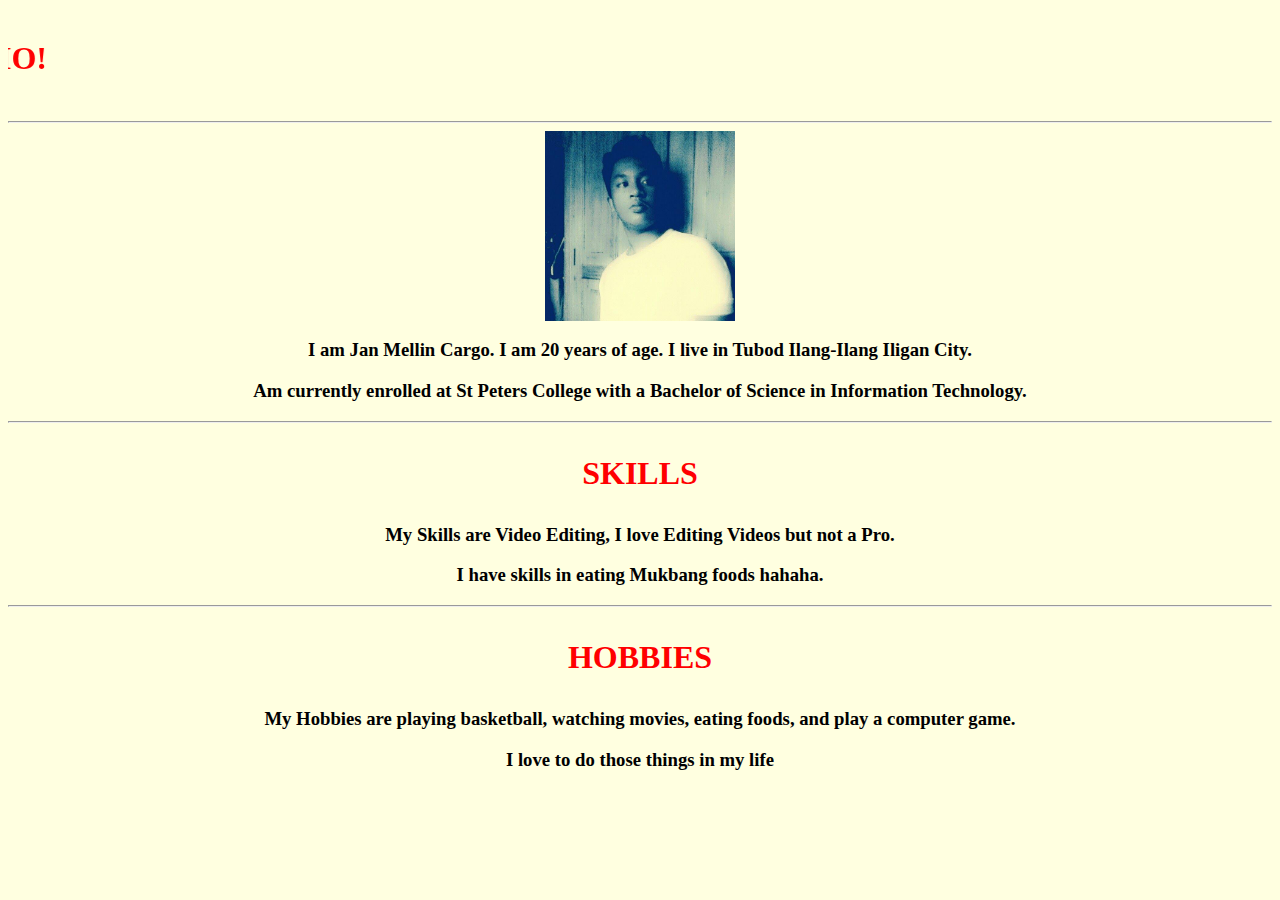
==== index.html @ 36062895 "My second commit" ====
<!DOCTYPE html>
<html>
<head>
	<title>PORTFOLIO</title>
	<meta name="viewport" content="width=device-width, initial-scale=1">
<style>
img {
  display: block;
  margin-left: auto;
  margin-right: auto;
}
</style>

</head>
<body style="background-color:#FFFFE0;">

 <marquee direction="right">

 <h1><b><p style="color:red">MY PORTFOLIO!&nbsp;</h1>
 </marquee>
 <hr>
 <img src="jam.jpg" alt="Jam" style="width:15%;">
 <center>
 <p><h3>I am Jan Mellin Cargo. I am 20 years of age. I live in Tubod Ilang-Ilang Iligan City.</p><h3>
 <p><h3> Am currently enrolled at St Peters College with a Bachelor of Science in Information Technology.</p></h3>
 <hr>
 
<h1><p style="color:red"> SKILLS</h1>
<p><center><h3>My Skills are Video Editing, I love Editing Videos but not a Pro. </h3></center></p>
<p><center><h3> I have  skills in eating Mukbang foods hahaha. </h4></center></p>
<hr>

<h1><p style="color:red"> HOBBIES</h1>
<p><center><h3>My Hobbies are playing basketball, watching movies, eating foods, and play a computer game.  </h3></center></p>
<p><center><h3> I love to do those things in my life </h4></center></p>
</body>
</html>
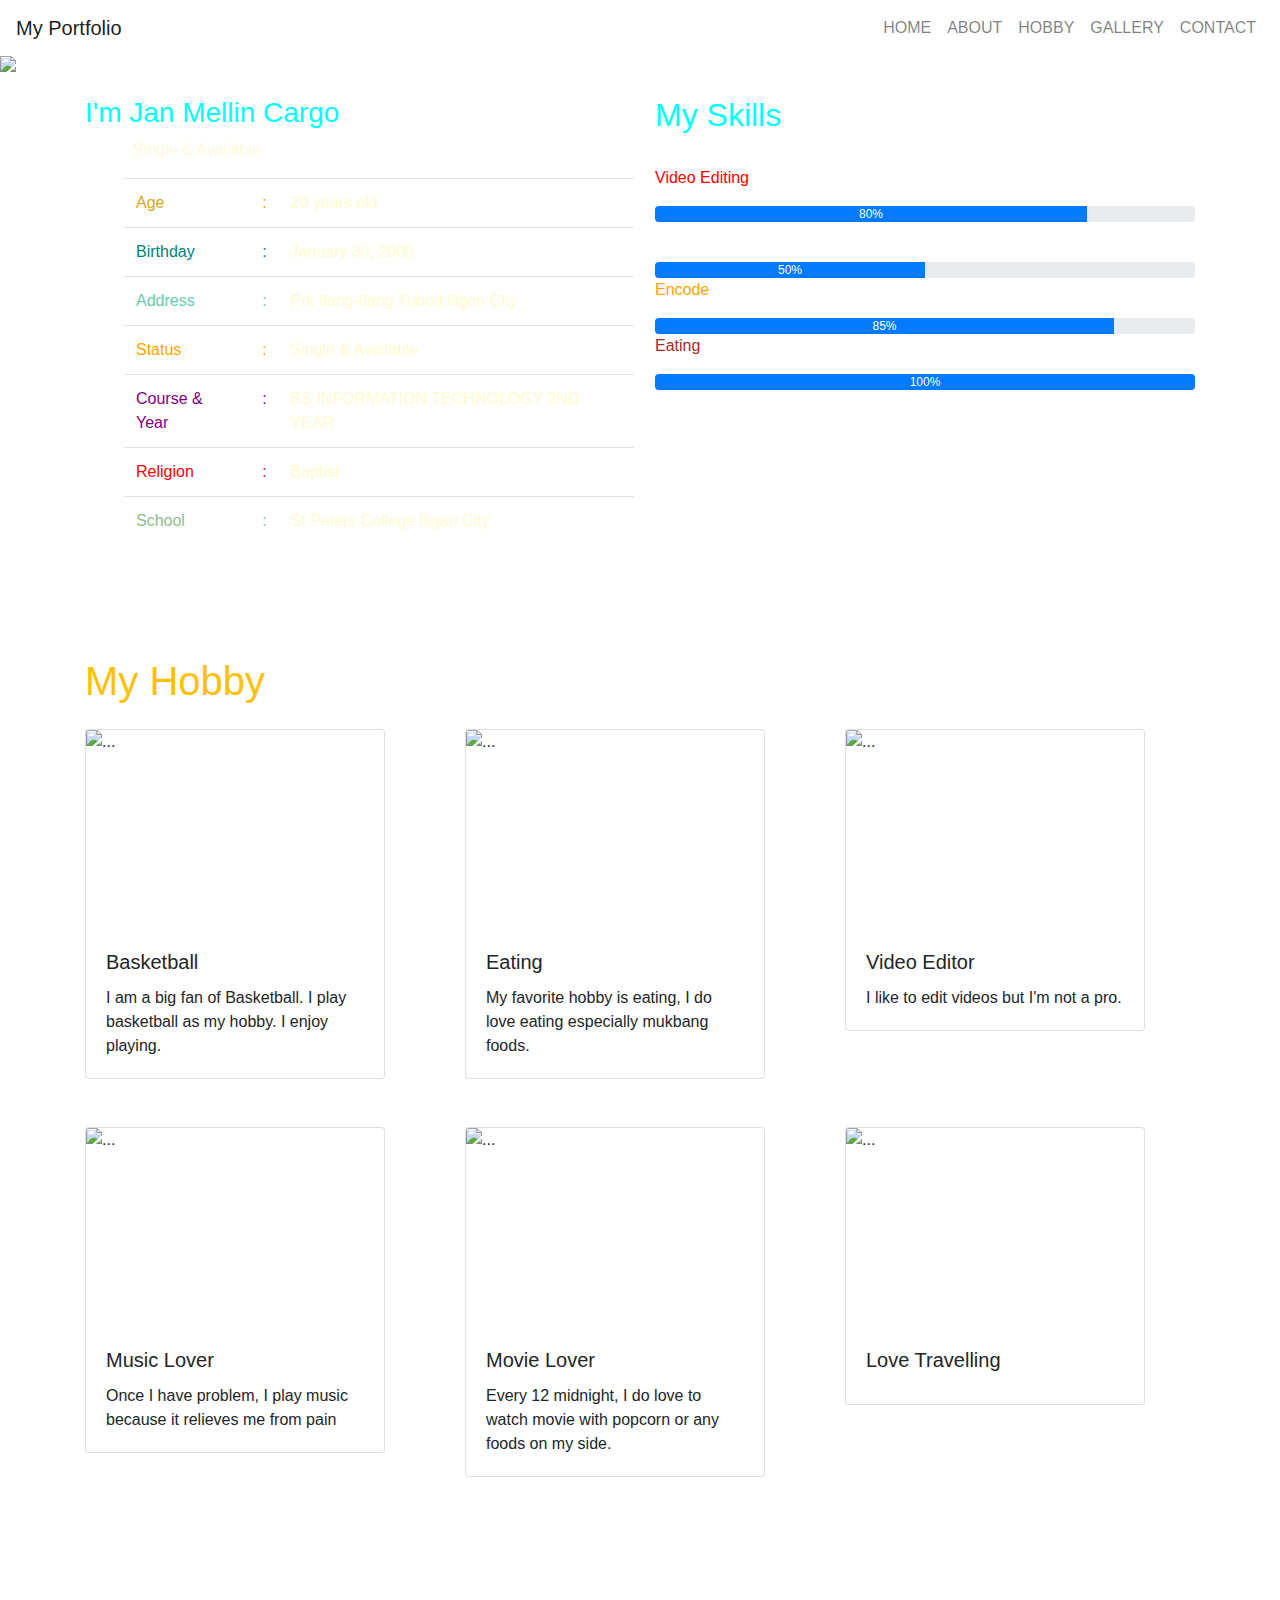
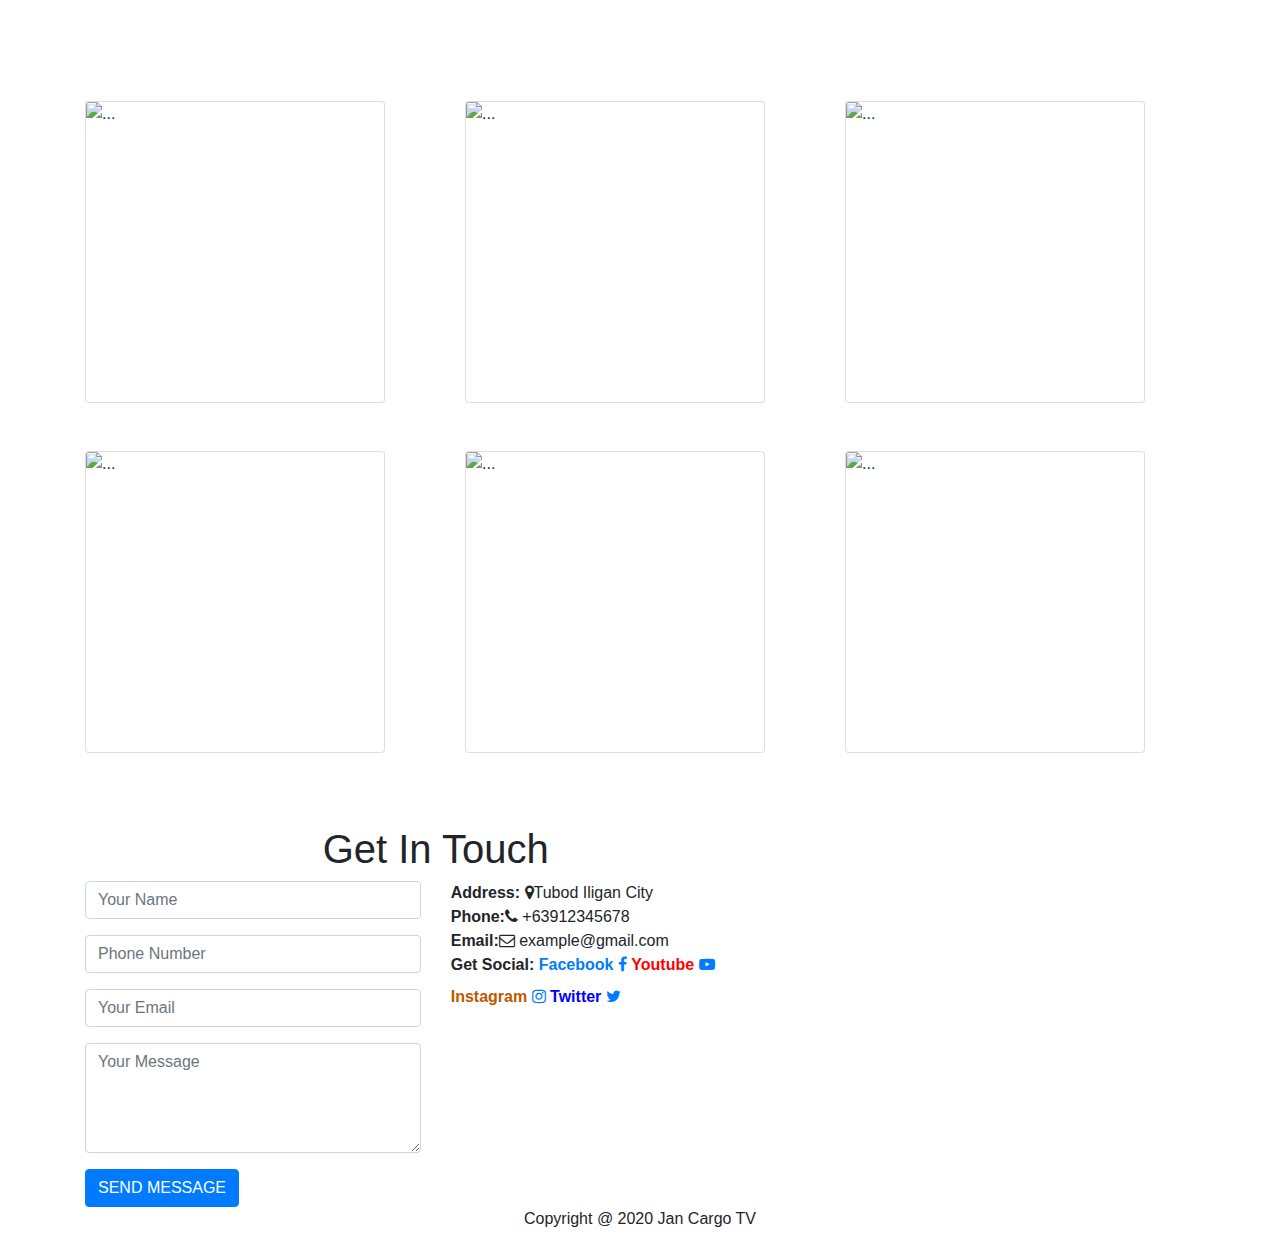
==== commit 058b6c9c: "Add files via upload" ====
--- a/index.html
+++ b/index.html
@@ -1,37 +1,415 @@
-<!DOCTYPE html>
-<html>
-<head>
-	<title>PORTFOLIO</title>
-	<meta name="viewport" content="width=device-width, initial-scale=1">
-<style>
-img {
-  display: block;
-  margin-left: auto;
-  margin-right: auto;
-}
-</style>
-
-</head>
-<body style="background-color:#FFFFE0;">
-
- <marquee direction="right">
-
- <h1><b><p style="color:red">MY PORTFOLIO!&nbsp;</h1>
- </marquee>
- <hr>
- <img src="jam.jpg" alt="Jam" style="width:15%;">
- <center>
- <p><h3>I am Jan Mellin Cargo. I am 20 years of age. I live in Tubod Ilang-Ilang Iligan City.</p><h3>
- <p><h3> Am currently enrolled at St Peters College with a Bachelor of Science in Information Technology.</p></h3>
- <hr>
- 
-<h1><p style="color:red"> SKILLS</h1>
-<p><center><h3>My Skills are Video Editing, I love Editing Videos but not a Pro. </h3></center></p>
-<p><center><h3> I have  skills in eating Mukbang foods hahaha. </h4></center></p>
-<hr>
-
-<h1><p style="color:red"> HOBBIES</h1>
-<p><center><h3>My Hobbies are playing basketball, watching movies, eating foods, and play a computer game.  </h3></center></p>
-<p><center><h3> I love to do those things in my life </h4></center></p>
-</body>
-</html>
+<!DOCTYPE html>
+<html>
+<head>
+	<title>My Portfolio</title>
+	<link rel="stylesheet" type="text/css" href="style.css">
+	<link rel="stylesheet" href="https://stackpath.bootstrapcdn.com/bootstrap/4.5.2/css/bootstrap.min.css">
+	<link rel="stylesheet" href="https://stackpath.bootstrapcdn.com/font-awesome/4.7.0/css/font-awesome.min.css">
+	<script src="https://code.jquery.com/jquery-3.5.1.slim.min.js"></script>
+<script src="https://cdn.jsdelivr.net/npm/popper.js@1.16.1/dist/umd/popper.min.js"></script>
+<script src="https://stackpath.bootstrapcdn.com/bootstrap/4.5.2/js/bootstrap.min.js"></script>	
+</head>
+<body>
+	<!-----NavigationBar---->
+	<section id="nav-bar">
+
+		<nav class="navbar navbar-expand-lg navbar-light">
+  <a class="navbar-brand" href="#">My Portfolio	</a>
+  <button class="navbar-toggler" type="button" data-toggle="collapse" data-target="#navbarNav" aria-controls="navbarNav" aria-expanded="false" aria-label="Toggle navigation">
+    <span class="navbar-toggler-icon"></span>
+  </button>
+  <div class="collapse navbar-collapse" id="navbarNav">
+    <ul class="navbar-nav ml-auto">
+      <li class="nav-item">
+        <a class="nav-link" href="#slider">HOME </a>
+      </li>
+      <li class="nav-item">
+        <a class="nav-link" href="#about">ABOUT</a>
+      </li>
+      <li class="nav-item">
+        <a class="nav-link" href="#hobby">HOBBY</a>
+      </li>
+       <li class="nav-item">
+        <a class="nav-link" href="#gallery">GALLERY</a>
+      </li>
+      <li class="nav-item">
+        <a class="nav-link" href="#contact">CONTACT</a>
+      </li>
+    </ul>
+  </div>
+</nav>
+	</section>
+	<!-----Slider---->
+	<div id="slider">
+		<div id="headerSlider" class="carousel slide" data-ride="carousel">
+  <ol class="carousel-indicators">
+    <li data-target="#headerSlider" data-slide-to="0" class="active"></li>
+    <li data-target="#headerSlider" data-slide-to="1"></li>
+    <li data-target="#headerSlider" data-slide-to="2"></li>
+  </ol>
+  <div class="carousel-inner">
+    <div class="carousel-item active">
+      <img class="d-block w-100" src="img/lappy.jpg">
+      <div class="carousel-caption">
+      	<h4>Welcome to my Portfolio</h4>
+      </div>
+
+    </div>
+    <div class="carousel-item">
+       <img class="d-block w-100" src="img/cam.jpg">
+        <div class="carousel-caption">
+      	<h4>Here you can see my Personal Information</h4>
+      </div>
+    </div>
+    <div class="carousel-item">
+       <img class="d-block w-100" src="img/note.jpg">
+        <div class="carousel-caption">
+      	<h4>Enjoy & Have Fun</h4>
+      </div>
+    </div>
+  </div>
+  <a class="carousel-control-prev" href="#headerSlider" role="button" data-slide="prev">
+    <span class="carousel-control-prev-icon" aria-hidden="true"></span>
+    <span class="sr-only">Previous</span>
+  </a>
+  <a class="carousel-control-next" href="#headerSlider" role="button" data-slide="next">
+    <span class="carousel-control-next-icon" aria-hidden="true"></span>
+    <span class="sr-only">Next</span>
+  </a>
+</div>
+
+    <!-----About---->
+  <section id="about">
+        <div class="container">
+        <div class="row">
+          <div class="col-md-6">
+         <br>
+       
+         <div class="about-content">
+        <h3 class="display-4ml-5"> <font color="#00FFFF">I'm Jan Mellin Cargo</h3></font>
+        <p class="text-muted ml-5"><font color="#FFF8DC">Single & Available</p></font>
+        <div class="container">
+          <table class="table table-responsive ml-4">
+            <tr>
+              <td class="text-muted"> <font color="#DAA520">Age</td></font>
+              <td><font color="#DAA520">:</td></font>
+              <td> <font color="#FFFACD">20 years old</td></font>
+              
+            </tr>
+            <tr>
+              <td class="text-muted"> <font color="#008080">Birthday</td></font>
+              <td><font color="#008080">:</td></font>
+              <td><font color="#FFFACD"> January 30, 2000</td></font>
+              
+            </tr>
+            <tr>
+              <td class="text-muted"><font color="#66CDAA"> Address</td></font>
+              <td><font color="#66CDAA">:</td>
+              <td><font color="#FFFACD"> Prk Ilang-Ilang Tubod Iligan City</td></font>
+              
+            </tr>
+            <tr>
+              <td class="text-muted"><font color="orange">Status</td></font>
+              <td><font color="orange">:</td></font>
+              <td> <font color="#FFFACD">Single & Available</td></font>
+              
+            </tr>
+            <tr>
+              <td class="text-muted"><font color="purple"> Course & Year</td></font>
+              <td><font color="purple">:</td></font>
+              <td> <font color="#FFFACD">BS INFORMATION TECHNOLOGY 2ND YEAR</td></font>
+              
+            </tr>
+             <tr>
+              <td class="text-muted"><font color="red">Religion</td></font>
+              <td><font color="red">:</td></font>
+              <td><font color="#FFFACD">Baptist</td></font>
+              
+            </tr>
+            <tr>
+              <td class="text-muted"><font color="#8FBC8F">School</td></font>
+              <td><font color="#8FBC8F">:</td></font>
+              <td> <font color="#FFFACD">St Peters College Iligan City</td></font>
+              
+            </tr>
+          </table>
+        </div>
+         </div>
+         
+          </div>
+          
+
+          <div class="col-md-6 skills-bar">
+            <br>
+            <h2><font color="#00FFFF">My Skills </h2></font>
+            <br>
+            <p><font color="red">Video Editing</p></font>
+            <div class="progress">
+            <div class="progress-bar" style="width: 80%;">80%</div>
+             </div>
+             <p><font color="white">Image Editing</p></font>
+            <div class="progress">
+            <div class="progress-bar" style="width: 50%;">50%</div>
+             </div>
+             <p><font color="orange">Encode</p></font>
+            <div class="progress">
+            <div class="progress-bar" style="width: 85%;">85%</div>
+             </div>
+             <p><font color="brown">Eating</p></font>
+            <div class="progress">
+            <div class="progress-bar" style="width: 100%;">100%</div>
+             </div>
+        
+        </div>
+        </div>
+        
+    </section>
+
+     	<!------HOBBY------>
+     	<div id="hobby" class="container mt-5 pt-5">
+      <h1 class="text-warning mb-3 pb-2">My Hobby</h1>
+      <div class="row">
+        <div class="col-4 mb-5">
+          <div class="card" style="width: 300px;">
+            <img
+              src="./img/ball.jpg"
+              class="card-img-top"
+              style="height: 200px;"
+              alt="..."
+            />
+            <div class="card-body">
+              <h5 class="card-title">Basketball</h5>
+              <p class="card-text">
+               I am a big fan of Basketball. I play basketball as my hobby. I enjoy playing. 
+              </p>
+              
+            </div>
+          </div>
+        </div>
+        <div class="col-4 mb-5">
+          <div class="card" style="width: 300px;">
+            <img
+              src="./img/eat.jpg"
+              class="card-img-top img-fluid"
+              alt="..."
+              style="height: 200px;"
+            />
+            <div class="card-body">
+              <h5 class="card-title">Eating</h5>
+              <p class="card-text">
+                My favorite hobby is eating, I do love eating especially mukbang foods. 
+              </p>
+
+            </div>
+          </div>
+        </div>
+        <div class="col-4 mb-5">
+          <div class="card" style="width: 300px;">
+            <img
+              src="./img/video.jpg"
+              class="card-img-top"
+              alt="..."
+              style="height: 200px;"
+            />
+            <div class="card-body">
+              <h5 class="card-title">Video Editor</h5>
+              <p class="card-text">
+                I like to edit videos but I'm not a pro.
+              </p>
+
+            </div>
+          </div>
+        </div>
+        <div class="col-4 mb-5">
+          <div class="card" style="width: 300px;">
+            <img
+              src="./img/music.jpg"
+              class="card-img-top"
+              alt="..."
+              style="height: 200px;"
+            />
+            <div class="card-body">
+              <h5 class="card-title">Music Lover</h5>
+              <p class="card-text">  
+              Once I have problem, I play music because it relieves me from pain
+              </p>
+              
+             
+            </div>
+          </div>
+        </div>
+        <div class="col-4 mb-5">
+          <div class="card" style="width: 300px;">
+            <img
+              src="./img/movie.png   "
+              class="card-img-top"
+              alt="..."
+              style="height: 200px;"
+            />
+            <div class="card-body">
+              <h5 class="card-title">Movie Lover</h5>
+              <p class="card-text">
+                Every 12 midnight, I do love to watch movie with popcorn or any foods on my side.
+              </p>
+              
+            </div>
+          </div>
+        </div>
+        <div class="col-4 mb-5">
+          <div class="card" style="width: 300px;">
+            <img
+              src="./img/airplane.jpg"
+              class="card-img-top"
+              alt="..."
+              style="height: 200px;"
+            />
+            <div class="card-body">
+              <h5 class="card-title">Love Travelling</h5>
+              <p class="card-text">
+                
+              </p>
+              
+          </div>
+        </div>
+      </div>
+    </section>
+
+    <!------Gallery----->
+
+   	<div id="gallery" class="container mt-5 pt-5">
+      <h1><center><font color="white">My Gallery</h1></center></font>
+      <br>
+      <div class="row">
+        <div class="col-4 mb-5">
+          <div class="card" style="width: 300px;">
+            <img
+              src="./img/jam1.jpg"
+              class="card-img-top"
+              style="height: 300px;"
+              alt="..."
+            />
+            
+          </div>
+        </div>
+        <div class="col-4 mb-5">
+          <div class="card" style="width: 300px;">
+            <img
+              src="./img/jam2.jpg"
+              class="card-img-top img-fluid"
+              alt="..."
+              style="height: 300px;"
+            />
+            
+          </div>
+        </div>
+        <div class="col-4 mb-5">
+          <div class="card" style="width: 300px;">
+            <img
+              src="./img/jam3.jpg"
+              class="card-img-top"
+              alt="..."
+              style="height: 300px;"
+            />
+            
+          </div>
+        </div>
+        <div class="col-4 mb-5">
+          <div class="card" style="width: 300px;">
+            <img
+              src="./img/jam4.jpg"
+              class="card-img-top"
+              alt="..."
+              style="height: 300px;"
+            />
+            
+          </div>
+        </div>
+        <div class="col-4 mb-5">
+          <div class="card" style="width: 300px;">
+            <img
+              src="./img/jam5.jpg"
+              class="card-img-top"
+              alt="..."
+              style="height: 300px;"
+            />
+            
+          </div>
+        </div>
+        <div class="col-4 mb-5">
+          <div class="card" style="width: 300px;">
+            <img
+              src="./img/jam6.jpg"
+              class="card-img-top"
+              alt="..."
+              style="height: 300px;"
+            />
+            
+        </div>
+      </div>
+    </section>
+
+        <!-------Contact----->
+        <section id="contact"> 
+        	<div class="container">
+        		<br>	
+        		<h1><center>Get In Touch</h1></center>
+        		<div class="row">
+        			<div class="col-md-6">
+        			 <form class="contact-form">
+        			 <div class="form-group">
+        			 	<input type="text" class="form-control" placeholder="Your Name">
+        			 </div>
+        			 <div class="form-group">
+        			 	<input type="number" class="form-control" placeholder="Phone Number">
+        			 </div>
+        			 <div class="form-group">
+        			 	<input type="email" class="form-control" placeholder="Your Email">
+        			 </div>
+        			 <div class="form-group">
+        			 	<textarea  class="form-control" rows=4 placeholder="Your Message"></textarea>
+        			 </div>
+        			 <button type="submit" class="btn btn-primary">SEND MESSAGE</button>		
+        			 
+
+        			 </form>
+        			</div>
+
+        			<div class="col-md-6 contact-info">	
+        				<div class="follow"><b>Address:</b> <i class="fa fa-map-marker"></i>Tubod Iligan  City</div>
+                        <div class="follow"><b>Phone:</b><i class="fa fa-phone"></i> +63912345678</div>
+        				<div class="follow"><b>Email:</b><i class="fa fa-envelope-o"></i> example@gmail.com</div>
+        				<div class="follow"><label><b>Get Social:</b></label>
+        				<a href="https://www.facebook.com/janmellin.cargo"><strong> Facebook </a></strong>
+
+        			    <a href="#"><i class="fa fa-facebook"></a></i></a>
+        			    <a href="https://www.youtube.com/channel/UCIe-mprEd_THePGBSYs9DWQ?view_as=subscriber">
+        			    <strong><font color="red"> Youtube </a></strong></font>
+        			    <a href="#"><i class="fa fa-youtube-play"></i></a>
+        			    <a href="https://www.instagram.com/janyow03">
+        			    <strong><font color="#C13584;"> Instagram </a></strong></font>
+        			    <a href="#"><i class="fa fa-instagram"></i></a>
+        			    <a href="https://twitter.com/cargo_jan">
+        			    <strong><font color="blue">Twitter</a></strong></font>
+        			    <a href="#"><i class="fa fa-twitter"></i></a>
+        			  
+        				</div>
+        			</div>
+        			</div>
+        		    </div>
+        			</div>
+        		</section>
+
+        		<!-------Footer------>
+
+        		<section id="footer">
+        	    <div class="container text-center">
+        	    <p>Copyright @ 2020 Jan Cargo TV</p>
+        	    </div>
+        			
+        		</section>
+        		<!------ Footer End------>
+
+
+
+</body>
+</html>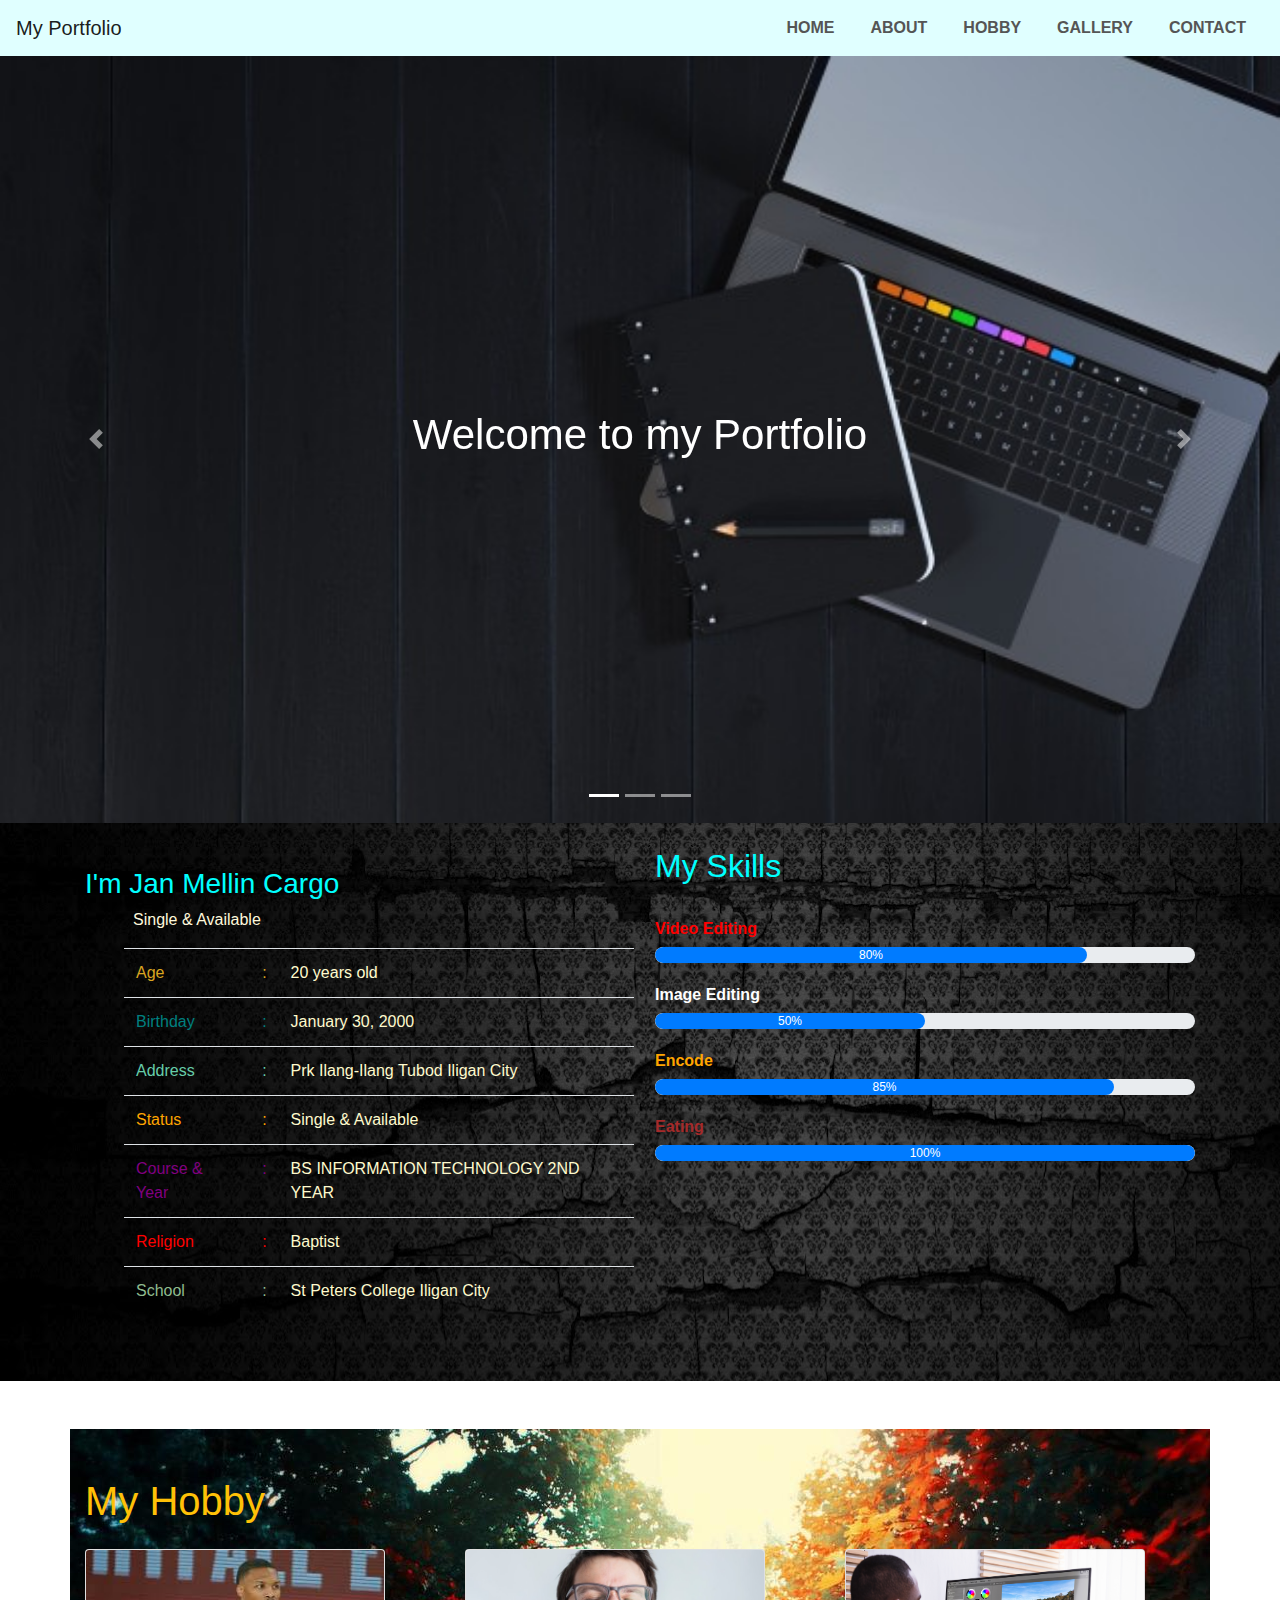
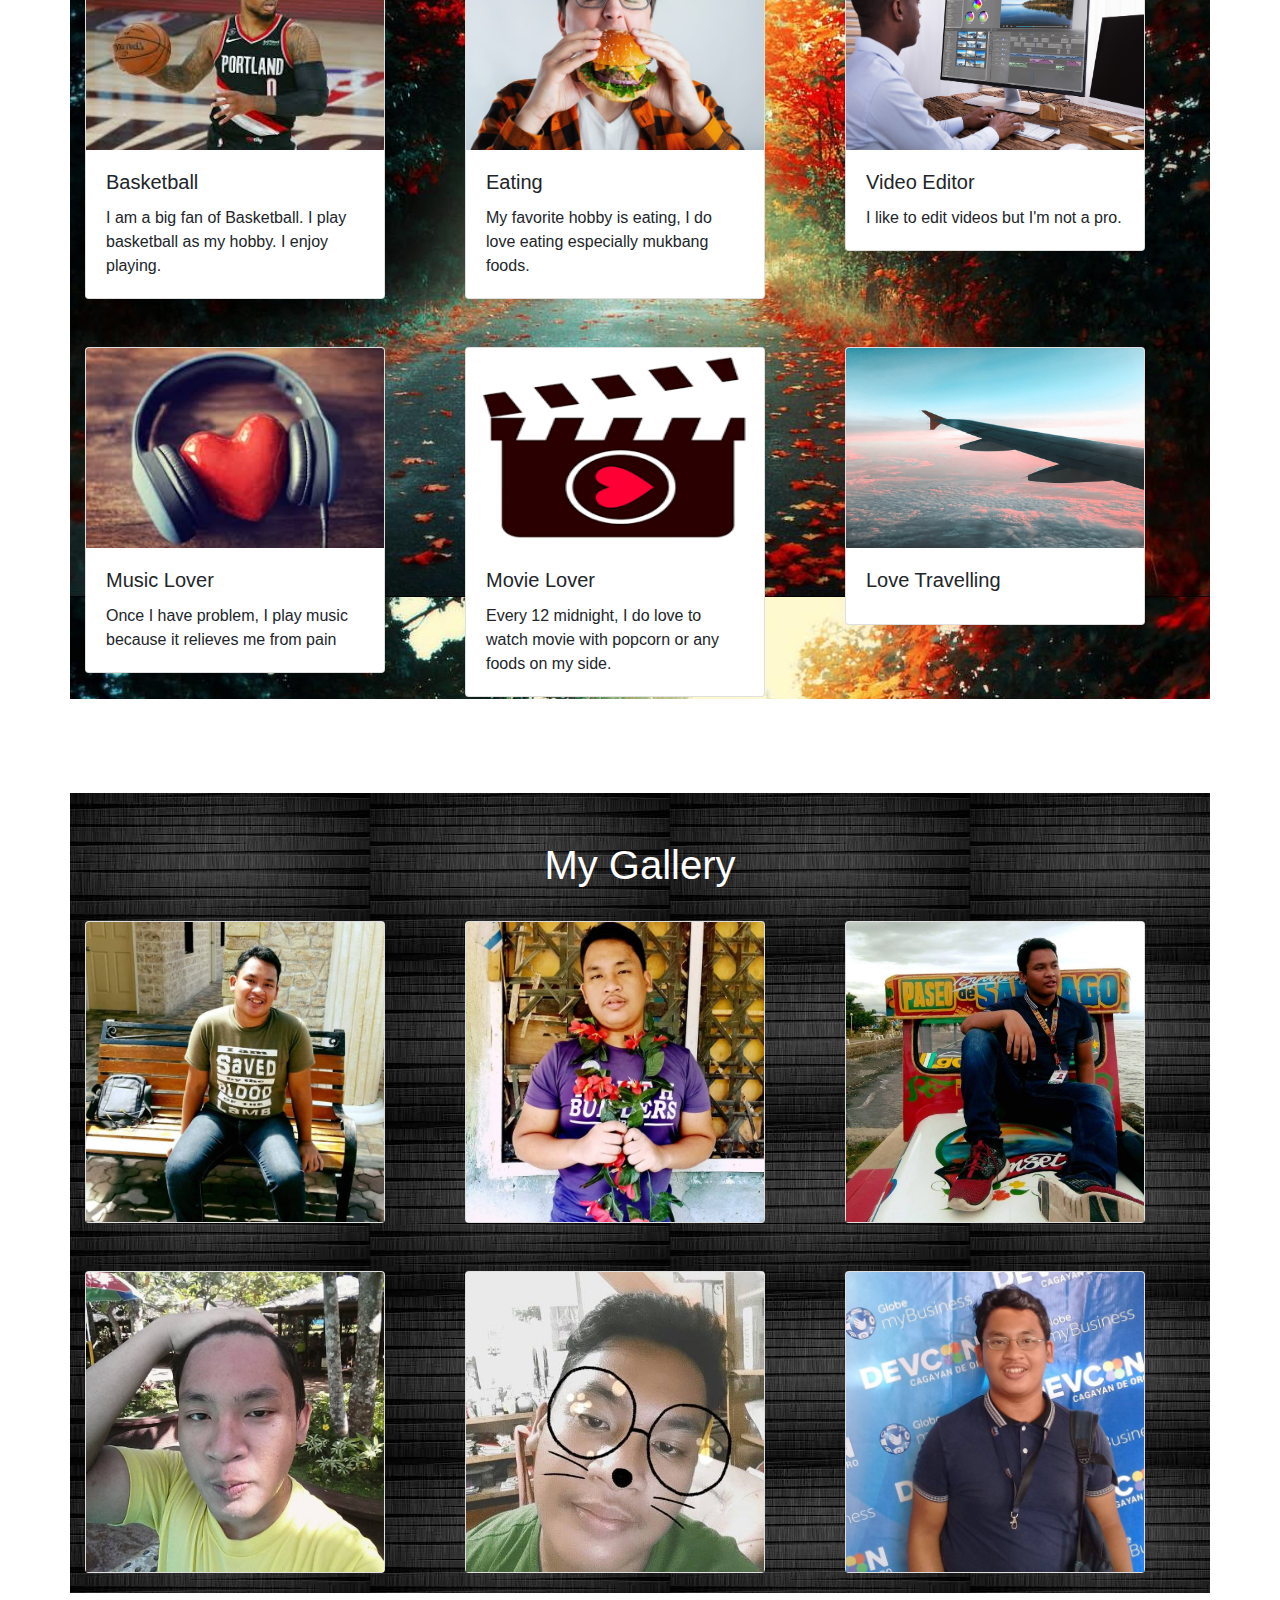
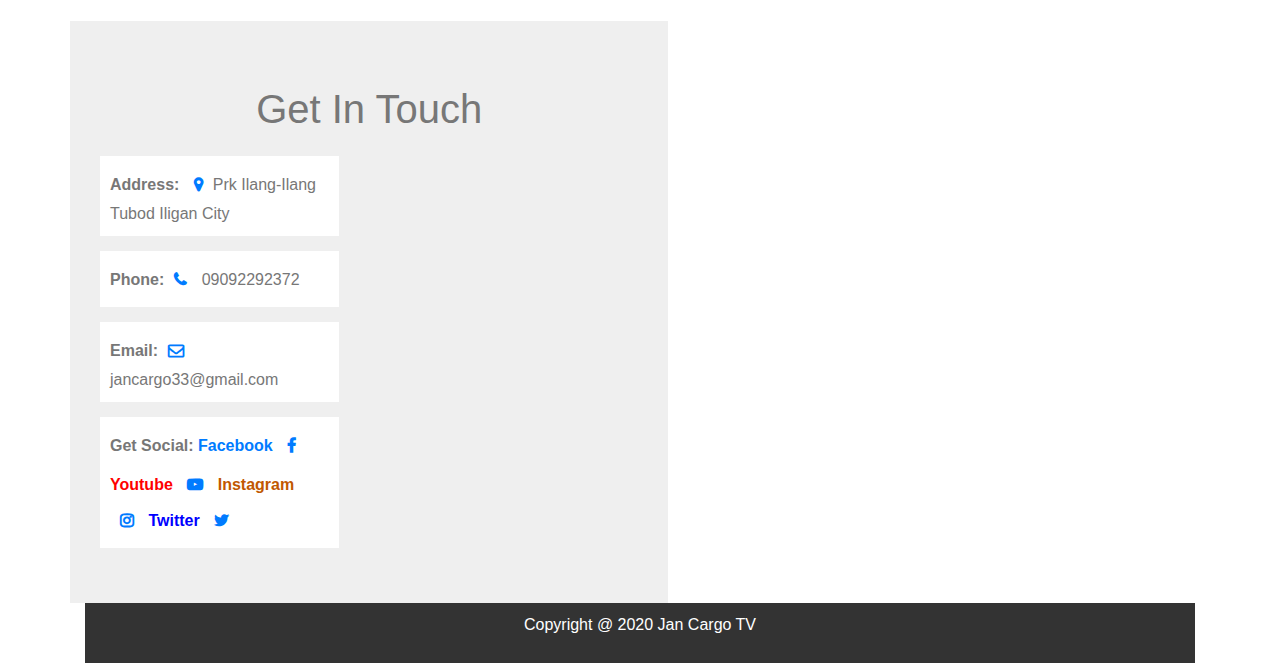
==== commit 7d689f5d: "Add files via upload" ====
--- a/index.html
+++ b/index.html
@@ -347,67 +347,48 @@
         </div>
       </div>
     </section>
-
-        <!-------Contact----->
+ <!-------Contact----->
         <section id="contact"> 
-        	<div class="container">
-        		<br>	
-        		<h1><center>Get In Touch</h1></center>
-        		<div class="row">
-        			<div class="col-md-6">
-        			 <form class="contact-form">
-        			 <div class="form-group">
-        			 	<input type="text" class="form-control" placeholder="Your Name">
-        			 </div>
-        			 <div class="form-group">
-        			 	<input type="number" class="form-control" placeholder="Phone Number">
-        			 </div>
-        			 <div class="form-group">
-        			 	<input type="email" class="form-control" placeholder="Your Email">
-        			 </div>
-        			 <div class="form-group">
-        			 	<textarea  class="form-control" rows=4 placeholder="Your Message"></textarea>
-        			 </div>
-        			 <button type="submit" class="btn btn-primary">SEND MESSAGE</button>		
-        			 
-
-        			 </form>
-        			</div>
-
-        			<div class="col-md-6 contact-info">	
-        				<div class="follow"><b>Address:</b> <i class="fa fa-map-marker"></i>Tubod Iligan  City</div>
-                        <div class="follow"><b>Phone:</b><i class="fa fa-phone"></i> +63912345678</div>
-        				<div class="follow"><b>Email:</b><i class="fa fa-envelope-o"></i> example@gmail.com</div>
-        				<div class="follow"><label><b>Get Social:</b></label>
-        				<a href="https://www.facebook.com/janmellin.cargo"><strong> Facebook </a></strong>
-
-        			    <a href="#"><i class="fa fa-facebook"></a></i></a>
-        			    <a href="https://www.youtube.com/channel/UCIe-mprEd_THePGBSYs9DWQ?view_as=subscriber">
-        			    <strong><font color="red"> Youtube </a></strong></font>
-        			    <a href="#"><i class="fa fa-youtube-play"></i></a>
-        			    <a href="https://www.instagram.com/janyow03">
-        			    <strong><font color="#C13584;"> Instagram </a></strong></font>
-        			    <a href="#"><i class="fa fa-instagram"></i></a>
-        			    <a href="https://twitter.com/cargo_jan">
-        			    <strong><font color="blue">Twitter</a></strong></font>
-        			    <a href="#"><i class="fa fa-twitter"></i></a>
-        			  
-        				</div>
-        			</div>
-        			</div>
-        		    </div>
-        			</div>
-        		</section>
-
-        		<!-------Footer------>
-
-        		<section id="footer">
-        	    <div class="container text-center">
-        	    <p>Copyright @ 2020 Jan Cargo TV</p>
-        	    </div>
-        			
-        		</section>
-        		<!------ Footer End------>
+          <div class="container">
+            <br>  
+            <h1><center>Get In Touch</h1></center>
+            <div class="row">
+              
+
+              <div class="col-md-6 contact-info"> 
+                <div class="follow"><b>Address:</b> <i class="fa fa-map-marker"></i>Prk Ilang-Ilang Tubod Iligan City</div>
+                        <div class="follow"><b>Phone:</b><i class="fa fa-phone"></i> 09092292372</div>
+                <div class="follow"><b>Email:</b><i class="fa fa-envelope-o"></i> jancargo33@gmail.com</div>
+                <div class="follow"><label><b>Get Social:</b></label>
+                <a href="https://www.facebook.com/janmellin.cargo"><strong> Facebook </a></strong>
+
+                  <a href="#"><i class="fa fa-facebook"></a></i></a>
+                  <a href="https://www.youtube.com/channel/UCIe-mprEd_THePGBSYs9DWQ?view_as=subscriber">
+                  <strong><font color="red"> Youtube </a></strong></font>
+                  <a href="#"><i class="fa fa-youtube-play"></i></a>
+                  <a href="https://www.instagram.com/janyow03">
+                  <strong><font color="#C13584;"> Instagram </a></strong></font>
+                  <a href="#"><i class="fa fa-instagram"></i></a>
+                  <a href="https://twitter.com/cargo_jan">
+                  <strong><font color="blue">Twitter</a></strong></font>
+                  <a href="#"><i class="fa fa-twitter"></i></a>
+                
+                </div>
+              </div>
+              </div>
+                </div>
+              </div>
+            </section>
+
+            <!-------Footer------>
+
+            <section id="footer">
+              <div class="container text-center">
+              <p>Copyright @ 2020 Jan Cargo TV</p>
+              </div>
+              
+            </section>
+            <!------ Footer End------>
 
 
 
--- a/style.css
+++ b/style.css
@@ -0,0 +1,185 @@
+* 
+{
+	margin: 0;
+	padding: 0;
+
+}
+
+/*----- Navigation-----*/
+
+#nav-bar
+{
+	position: sticky;
+	top: 0;
+	z-index: 10;
+
+}
+
+.navbar-brand img
+{
+	height: 70px;
+	padding-left:  30px;
+
+}
+.navbar-nav li
+{
+	padding: 0 10px;
+
+}
+.navbar-nav li a
+{
+	float: right;
+	text-align: left;
+
+}
+#nav-bar ul li a:hover
+{
+	color: orange!important;
+}
+.navbar
+{
+	background: #E0FFFF;
+}
+.navbar-toggler
+{
+	border: none!important;
+
+}
+.nav-link
+{
+	color: #555!important;
+	font-weight: 600;
+	font-size: 16px;
+
+
+}
+/*--------Slider-----*/
+#slider
+{
+	width: 100%;
+
+}
+.carousel-caption
+{
+	top:50%;
+	transform: translateY(-50%);
+	bottom: initial!important;
+
+	}
+	.carousel-caption h4
+	{
+		color: #fff;
+		font-size: 42px;
+
+	}
+
+	/*----About----*/
+	#about
+	{
+		padding top: 50px;
+		padding-bottom: 50px;
+		color: #555;
+		background-image: url(img/about.jpg);
+	}	
+	}
+	#about btn
+	{
+		margin-top: 20px;
+		margin-bottom: 30px;
+
+	}
+
+	.about-content
+	{
+		padding-top: 20px;
+
+	}
+
+	.skills-bar p
+	{
+		margin-bottom: 6px;
+		font-weight: 600;
+
+	}
+
+	.progress-bar
+	{
+		border-radius: 16px;
+	}
+
+	.progress
+	{
+		border-radius: 16px!important;
+		margin-bottom: 20px;
+
+
+	}
+
+	/* Hobby */
+	#hobby
+	{
+		background-image: url(img/leaves.jpg);
+	   height: 870px;
+	}
+
+	/* Gallery */
+	#gallery
+	{
+		background-image: url(img/dark.jpg);
+	   height: 800px;
+	}
+
+/* Contact */
+
+#contact
+{
+	background: #efefef;
+	padding-top: 40px;
+	padding-bottom: 40px;
+	color: #777;
+
+
+}
+.contact-form
+{
+	padding: 15px;
+		 
+}
+
+.form-control
+{
+	border-radius: 	0!important;
+	border:none!important;
+}
+	::placeholder
+	{
+		color: #999!important;
+
+
+	}
+
+	.follow
+	{
+		background: #fff;
+		padding: 10px;
+		margin: 15px;
+	}
+
+	.contact-info .fa
+	{
+		margin: 10px;
+		color: #007bff;
+		font-weight: bold;
+
+	}
+
+	/*-------Footer-----*/
+	#footer
+	{
+		background: #333;
+		color: #fff;
+		padding: 10px;
+
+
+	}
+
